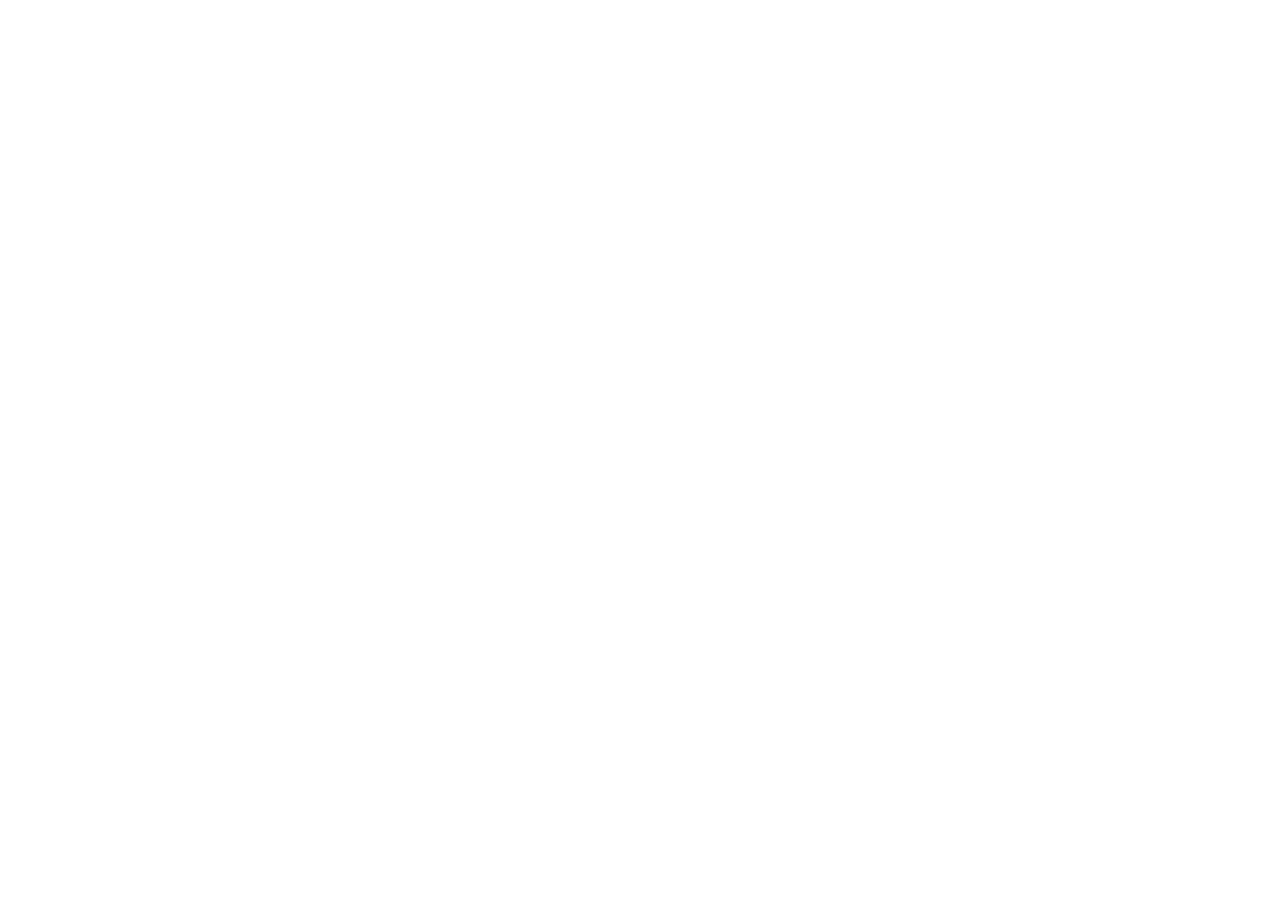
==== Task-02/Birthday-Counter/index.html @ 7eba59b4 "Done!!!" ====
<!DOCTYPE html>
<html lang="en">
  <head>
    <meta charset="UTF-8" />
    <meta name="viewport" content="width=device-width, initial-scale=1.0" />
    <link rel="stylesheet" href="style.css" />
    <title>Birthday Counter</title>
  </head>
  <body></body>
</html>
---- Task-02/Birthday-Counter/style.css ----
@import url("https://fonts.googleapis.com/css2?family=Poppins:ital,wght@0,100;0,200;0,300;0,400;0,500;0,600;0,700;0,800;0,900;1,100;1,200;1,300;1,400;1,500;1,600;1,700;1,800;1,900&display=swap");
*,
*::after,
*::before {
  padding: 0;
  margin: 0;
  box-sizing: border-box;
  font-family: "poppins", sans-serif;
}
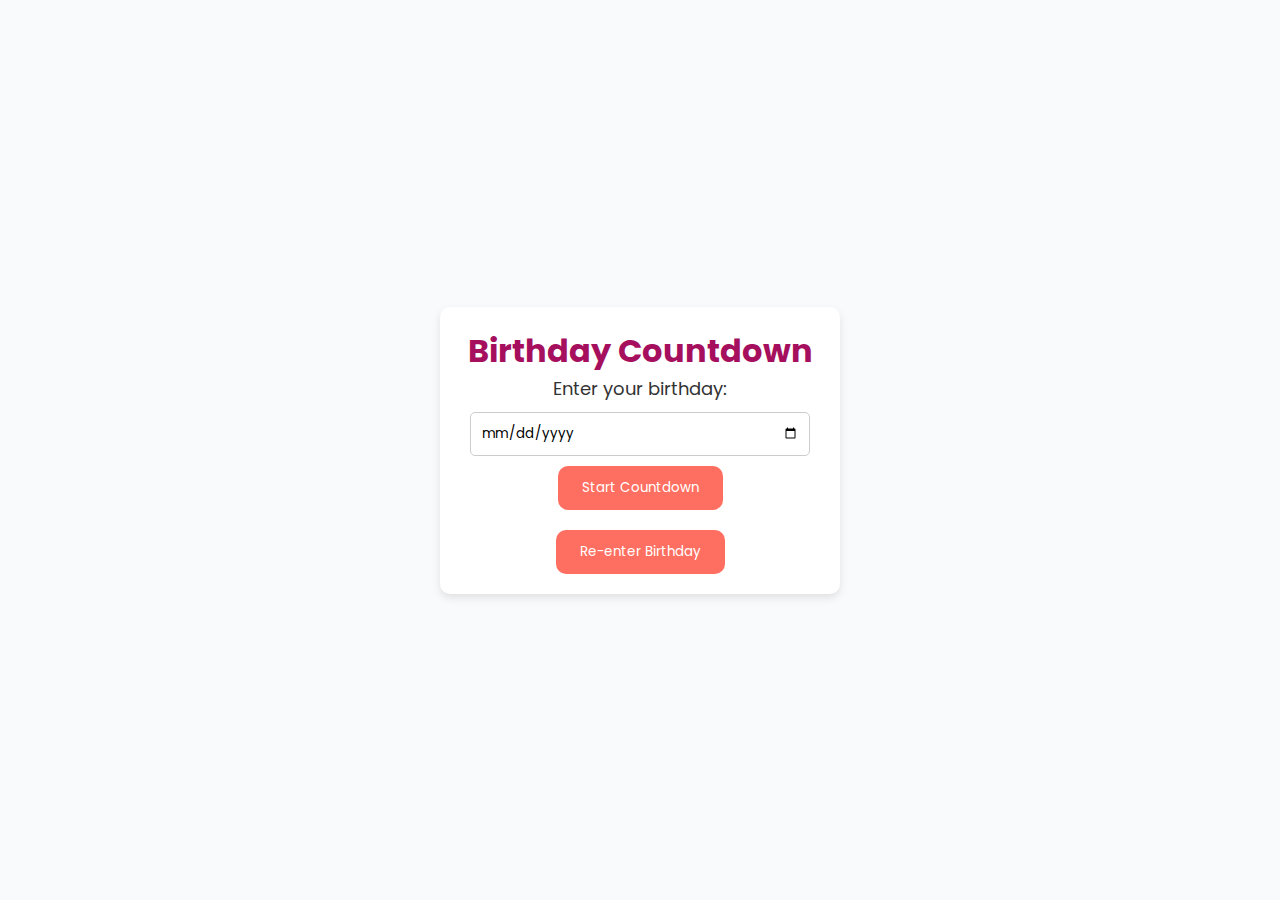
==== commit 287f1c1d: "Done!!!!" ====
--- a/Task-02/Birthday-Counter/index.html
+++ b/Task-02/Birthday-Counter/index.html
@@ -6,5 +6,19 @@
     <link rel="stylesheet" href="style.css" />
     <title>Birthday Counter</title>
   </head>
-  <body></body>
+  <body>
+    <div class="container">
+      <h1>Birthday Countdown</h1>
+      <div id="birthdayInput">
+        <label for="birthday">Enter your birthday:</label>
+        <input type="date" id="birthday" />
+        <button onclick="calculateCountdown()">Start Countdown</button>
+      </div>
+      <div id="countdown"></div>
+      <div id="reenter">
+        <button onclick="showBirthdayInput()">Re-enter Birthday</button>
+      </div>
+    </div>
+    <script src="app.js"></script>
+  </body>
 </html>
--- a/Task-02/Birthday-Counter/style.css
+++ b/Task-02/Birthday-Counter/style.css
@@ -7,3 +7,64 @@
   box-sizing: border-box;
   font-family: "poppins", sans-serif;
 }
+body {
+  font-family: Arial, sans-serif;
+  background-color: #f9fafc;
+  display: flex;
+  align-items: center;
+  justify-content: center;
+  min-height: 100vh;
+}
+.container {
+  max-width: 400px;
+  margin: 50px auto;
+  padding: 20px;
+  background-color: #fff;
+  border-radius: 10px;
+  box-shadow: 0 4px 8px rgba(0, 0, 0, 0.1);
+  text-align: center;
+}
+h1 {
+  color: rgb(165, 15, 93);
+}
+label {
+  font-size: 18px;
+  color: #333;
+}
+input[type="date"] {
+  padding: 10px;
+  margin: 10px 0;
+  width: calc(100% - 20px);
+  border: 1px solid #ccc;
+  border-radius: 5px;
+}
+button {
+  padding: 12px 24px;
+  background-color: #ff6f61;
+  color: #fff;
+  border: none;
+  border-radius: 10px;
+  cursor: pointer;
+  transition: 0.5s;
+  -webkit-border-radius: 10px;
+  -moz-border-radius: 10px;
+  -ms-border-radius: 10px;
+  -o-border-radius: 10px;
+  -webkit-transition: 0.5s;
+  -moz-transition: 0.5s;
+  -ms-transition: 0.5s;
+  -o-transition: 0.5s;
+}
+button:hover {
+  background-color: #ff4136;
+  transform: scale(1.1);
+  -webkit-transform: scale(1.1);
+  -moz-transform: scale(1.1);
+  -ms-transform: scale(1.1);
+  -o-transform: scale(1.1);
+}
+#countdown {
+  margin: 20px 0;
+  color: rgb(205, 68, 0);
+  font-size: 1.5rem;
+}
